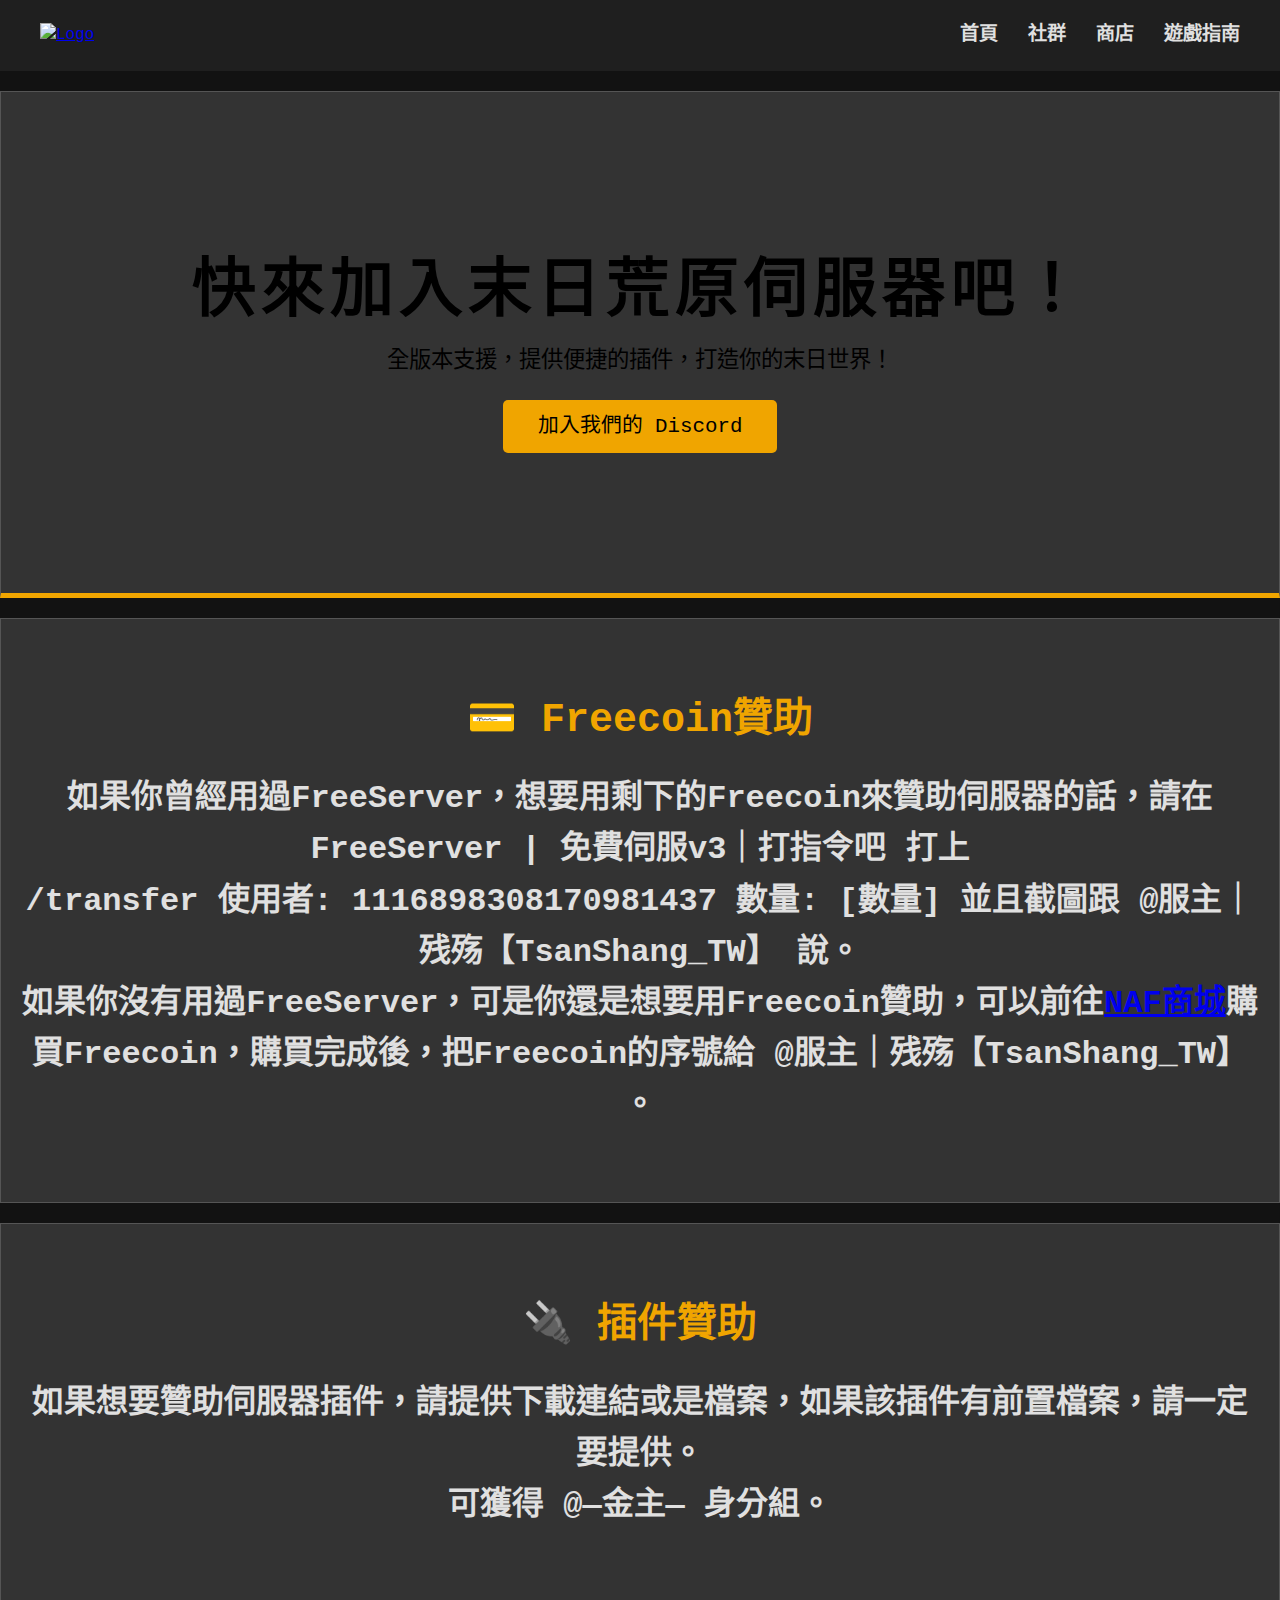
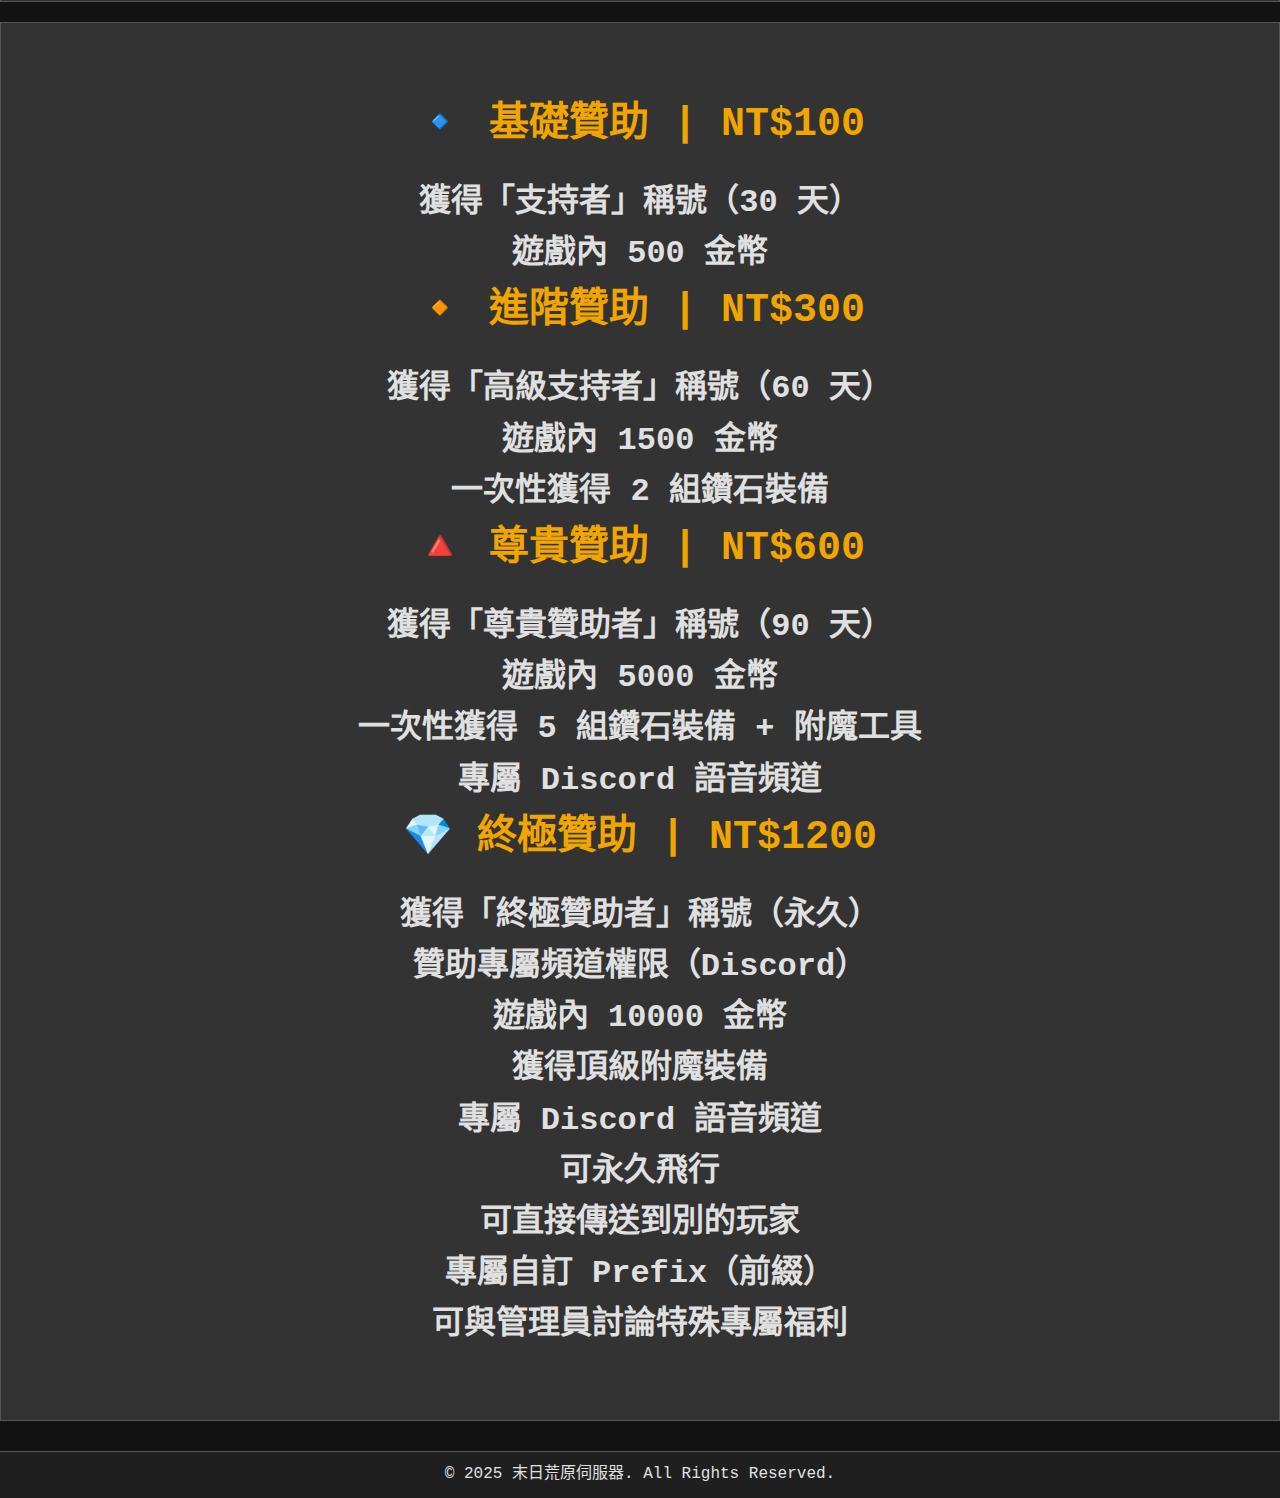
==== 商店.html @ 5ae3a99d "Add files via upload" ====
<!DOCTYPE html>
<html lang="zh-TW">
<head>
    <meta charset="UTF-8">
    <meta name="viewport" content="width=device-width, initial-scale=1.0">
    <title>末日荒原伺服器</title>
    <link rel="stylesheet" href="style.css">
</head>
<body>
    <header>
        <nav>
            <div class="logo">
                <a href="index.html"><img src="images/logo.png" alt="Logo"></a>
            </div>
            <ul>
                <li><a href="index.html">首頁</a></li>
                <li><a href="社群.html">社群</a></li>
                <li><a href="商店.html">商店</a></li>
                <li><a href="https://docs.doomland.ddns-ip.net">遊戲指南</a></li>
            </ul>
            <div class="menu-toggle" id="mobile-menu">
                <div class="bar"></div>
                <div class="bar"></div>
                <div class="bar"></div>
            </div>
        </nav>
    </header>

    <section class="hero" id="home">
        <h1>快來加入末日荒原伺服器吧！</h1>
        <p>全版本支援，提供便捷的插件，打造你的末日世界！</p>
        <a href="https://discord.gg/jUykFYU5qx" class="btn">加入我們的 Discord</a>
    </section>

    <section>
        <h2>💳 Freecoin贊助</h2>
        <h1>如果你曾經用過FreeServer，想要用剩下的Freecoin來贊助伺服器的話，請在 ⁠FreeServer | 免費伺服v3⁠｜打指令吧 打上 </h1>
        <h1>/transfer 使用者: 1116898308170981437 數量: [數量]  並且截圖跟 @服主｜残殇【TsanShang_TW】 說。</h1>
        <h1>如果你沒有用過FreeServer，可是你還是想要用Freecoin贊助，可以前往<a href="https://nafstore.net/p/freeserver-freecoin-giftcard/" target="_blank">NAF商城</a>購買Freecoin，購買完成後，把Freecoin的序號給 @服主｜残殇【TsanShang_TW】 。</h1>
    </section>

    <section>
        <h2>🔌  插件贊助</h2>
        <h1>如果想要贊助伺服器插件，請提供下載連結或是檔案，如果該插件有前置檔案，請一定要提供。</h1>
        <h1>可獲得 @—金主— 身分組。</h1>
    </section>

    <section>
        <h2>🔹 基礎贊助 | NT$100</h2>
        <h1>獲得「支持者」稱號（30 天）</h1>
        <h1>遊戲內 500 金幣</h1>

        <h2>🔸 進階贊助 | NT$300</h2>
        <h1>獲得「高級支持者」稱號（60 天）</h1>
        <h1>遊戲內 1500 金幣</h1>
        <h1>一次性獲得 2 組鑽石裝備</h1>

        <h2>🔺 尊貴贊助 | NT$600</h2>
        <h1>獲得「尊貴贊助者」稱號（90 天）</h1>
        <h1>遊戲內 5000 金幣</h1>
        <h1>一次性獲得 5 組鑽石裝備 + 附魔工具</h1>
        <h1>專屬 Discord 語音頻道</h1>

        <h2>💎 終極贊助 | NT$1200</h2>
        <h1>獲得「終極贊助者」稱號（永久）</h1>
        <h1>贊助專屬頻道權限（Discord）</h1>
        <h1>遊戲內 10000 金幣</h1>
        <h1>獲得頂級附魔裝備</h1>
        <h1>專屬 Discord 語音頻道</h1>
        <h1>可永久飛行</h1>
        <h1>可直接傳送到別的玩家</h1>
        <h1>專屬自訂 Prefix（前綴）</h1>
        <h1>可與管理員討論特殊專屬福利</h1>
    </section>
    
    <footer>
        <p>&copy; 2025 末日荒原伺服器. All Rights Reserved.</p>
    </footer>

    <script src="script.js"></script>
</body>
</html>
---- style.css ----
* {
    margin: 0;
    padding: 0;
    box-sizing: border-box;
    font-family: 'Courier New', monospace;
}

body {
    background-color: #121212;
    color: #e0e0e0;
    line-height: 1.6;
}

nav {
    display: flex;
    justify-content: space-between;
    align-items: center;
    background-color: #1f1f1f;
    padding: 20px 40px;
    position: relative;
}

nav .logo img {
    height: 40px;
}

nav ul {
    list-style: none;
    display: flex;
}

nav ul li {
    margin-left: 30px;
}

nav ul li a {
    color: #e0e0e0;
    text-decoration: none;
    font-size: 1.2rem;
    font-weight: bold;
}

nav ul li a:hover {
    color: #f0a500;
}

.menu-toggle {
    display: none;
    flex-direction: column;
    cursor: pointer;
    position: absolute;
    top: 20px;
    right: 40px;
    z-index: 1000;
}

.menu-toggle .bar {
    width: 25px;
    height: 3px;
    margin: 4px 0;
    background-color: #e0e0e0;
}


@media (max-width: 768px) {

    nav ul {
        display: none;
        flex-direction: column;
        width: 100%;
        text-align: center;
        transition: max-height 0.3s ease-out;
        overflow: hidden;
        max-height: 0;
    }

    nav ul.active {
        max-height: 300px;
    }

    nav ul li {
        margin: 15px 0;
    }

    .menu-toggle {
        display: flex;
    }

    nav.active ul {
        display: flex;
        max-height: 300px;
    }

    nav ul {
        background-color: #1f1f1f; 
        width: 100%;
        margin-top: 20px;
    }
}

.hero {
    background-image: url('images/background.png'); 
    background-size: cover;
    background-position: center;
    text-align: center;
    padding: 150px 20px;
    color: #fff;
    border-bottom: 5px solid #f0a500;
}

.hero h1 {
    font-size: 4rem;
    font-weight: 700;
    letter-spacing: 5px;
    color: #000;
}

.hero p {
    font-size: 1.4rem;
    margin-bottom: 30px;
    color: #000;
}

.hero .btn {
    background-color: #f0a500;
    color: #000;
    padding: 15px 35px;
    font-size: 1.3rem;
    border: none;
    border-radius: 5px;
    cursor: pointer;
    text-decoration: none;
}

.hero .btn:hover {
    background-color: #e58f00;
}

section {
    padding: 70px 20px;
    text-align: center;
    background-color: #333;
    margin: 20px 0;
    border: 1px solid #555;
}

section h2 {
    font-size: 2.5rem;
    margin-bottom: 20px;
    color: #f0a500;
}

footer {
    background-color: #1f1f1f;
    color: #e0e0e0;
    text-align: center;
    padding: 10px 0;
    margin-top: 30px;
    border-top: 1px solid #555;
}

footer p {
    font-size: 1rem;
    margin: 0;
}
.copy-btn {
    background-color: #f0a500;
    color: #000;
    padding: 10px 20px;
    font-size: 1.2rem;
    border: none;
    border-radius: 5px;
    cursor: pointer;
    margin-top: 10px;
}

.copy-btn:hover {
    background-color: #e58f00;
}

.btn2 {
    background-color: #f0a500;
    color: #000;
    padding: 15px 35px;
    font-size: 1.3rem;
    border: none;
    border-radius: 5px;
    cursor: pointer;
    text-decoration: none;
}

.btn2:hover {
    background-color: #e58f00;
}
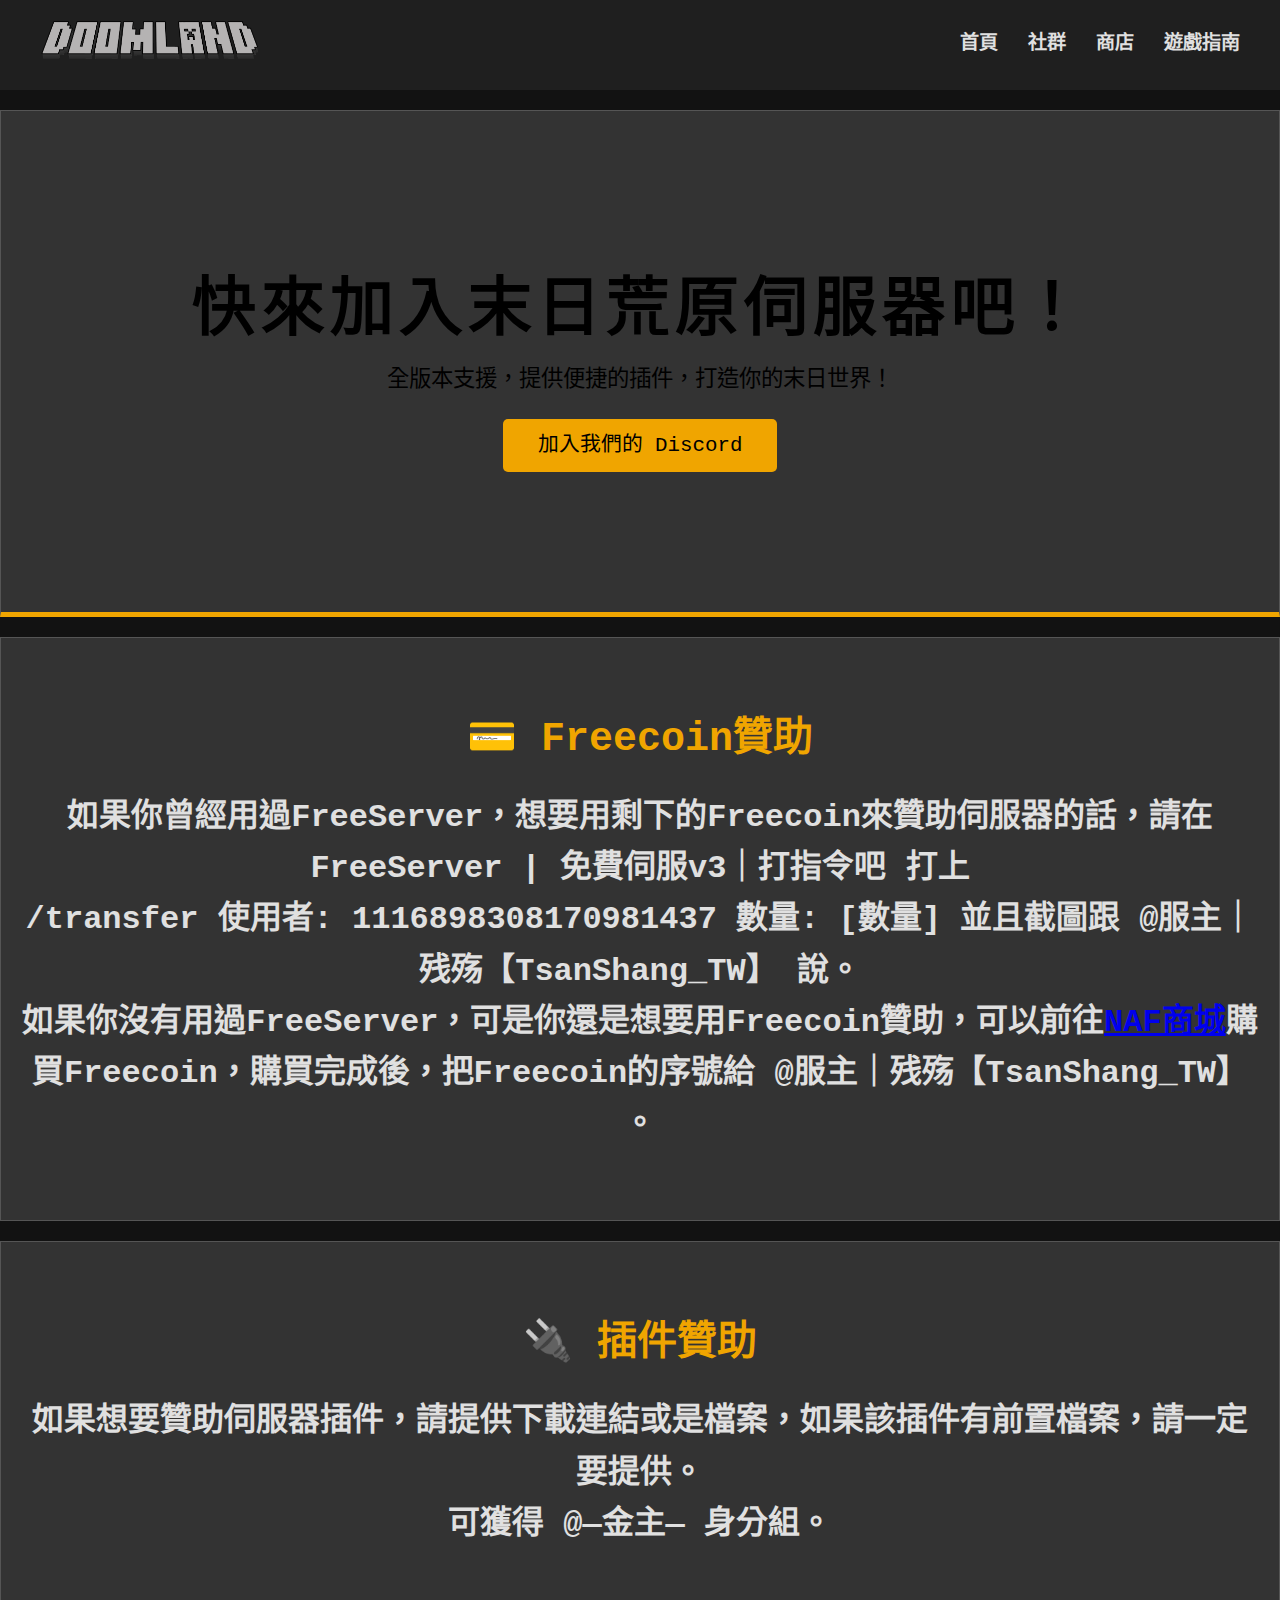
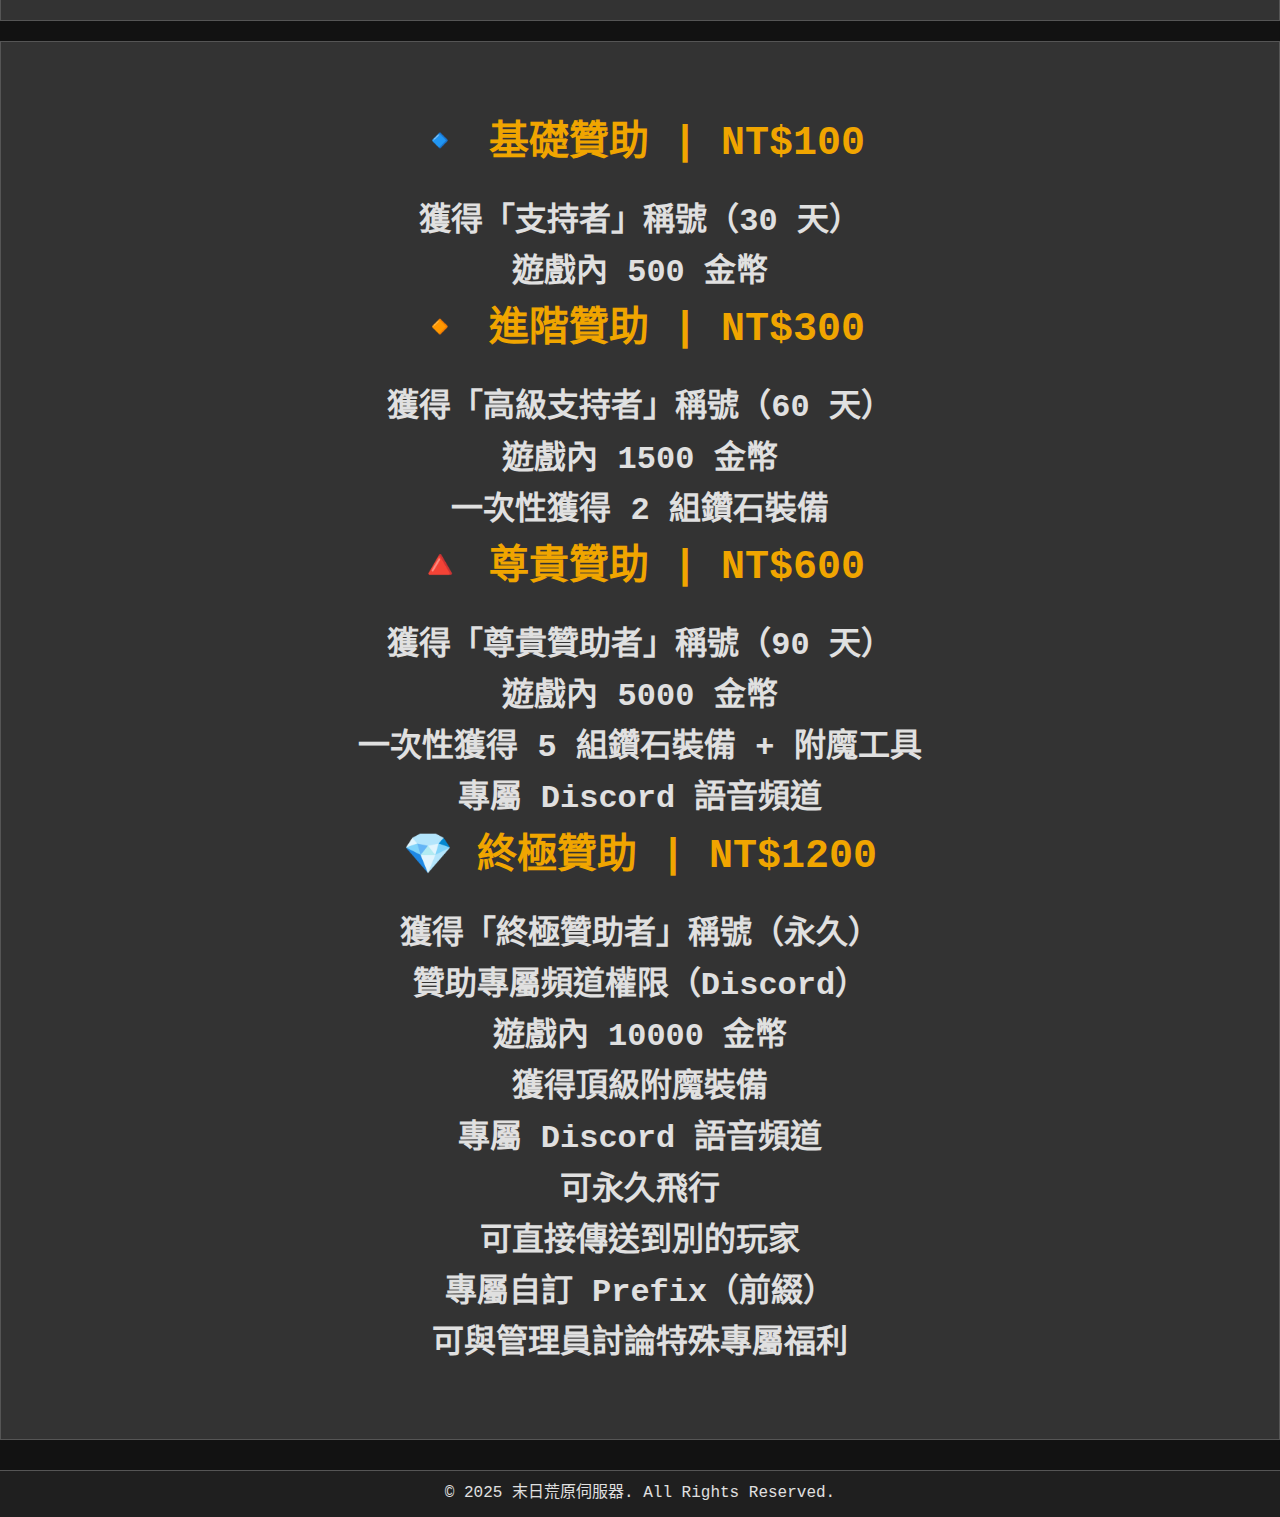
==== commit 4345267f: "Update 商店.html" ====
--- a/商店.html
+++ b/商店.html
@@ -10,13 +10,13 @@
     <header>
         <nav>
             <div class="logo">
-                <a href="index.html"><img src="images/logo.png" alt="Logo"></a>
+                <a href="index.html"><img src="logo.png" alt="Logo"></a>
             </div>
             <ul>
                 <li><a href="index.html">首頁</a></li>
                 <li><a href="社群.html">社群</a></li>
                 <li><a href="商店.html">商店</a></li>
-                <li><a href="https://docs.doomland.ddns-ip.net">遊戲指南</a></li>
+                <li><a href="遊戲指南.html">遊戲指南</a></li>
             </ul>
             <div class="menu-toggle" id="mobile-menu">
                 <div class="bar"></div>
@@ -29,7 +29,7 @@
     <section class="hero" id="home">
         <h1>快來加入末日荒原伺服器吧！</h1>
         <p>全版本支援，提供便捷的插件，打造你的末日世界！</p>
-        <a href="https://discord.gg/jUykFYU5qx" class="btn">加入我們的 Discord</a>
+        <a href="https://discord.gg/fwM3Ed5P" class="btn">加入我們的 Discord</a>
     </section>
 
     <section>
